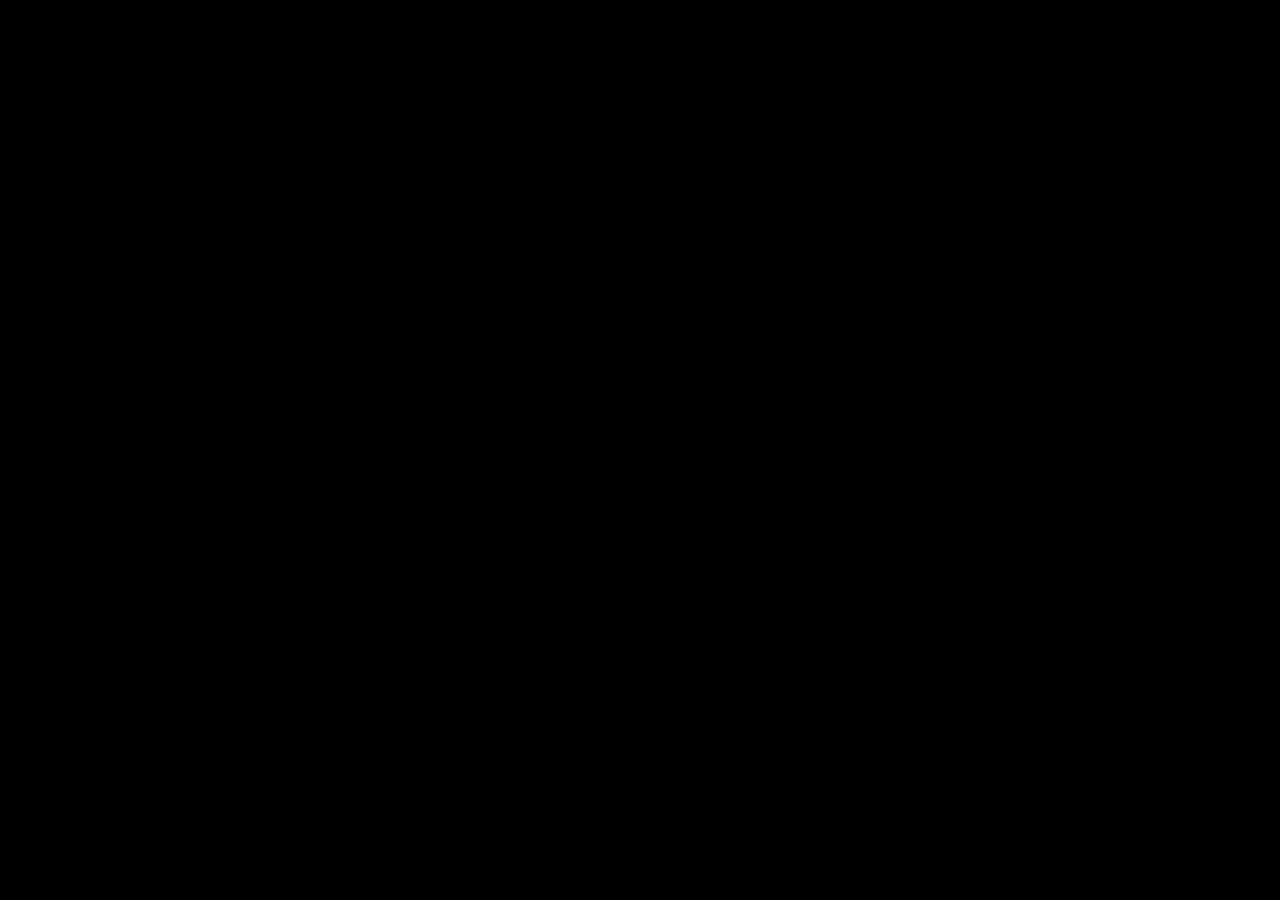
==== about.html @ 9668d1cc "initial commit" ====
<!DOCTYPE html>
<html lang="en">
<head>
    <meta charset="UTF-8">
    <meta name="viewport" content="width=device-width, initial-scale=1.0">
    <title>À propos</title>
    <link rel="preconnect" href="https://fonts.googleapis.com">
    <link rel="preconnect" href="https://fonts.gstatic.com" crossorigin>
    <link href="https://fonts.googleapis.com/css2?family=Oxygen:wght@300;400;700&family=Poiret+One&display=swap"
        rel="stylesheet">
    <link rel="stylesheet" href="styles.css">
</head>
<body>
    
</body>
</html>
---- styles.css ----
*,
*::before,
*::after {
    box-sizing: border-box;
}

.sr-only {
  border: 0 !important;
  clip: rect(1px, 1px, 1px, 1px) !important;
  -webkit-clip-path: inset(50%) !important;
    clip-path: inset(50%) !important;
  height: 1px !important;
  margin: -1px !important;
  overflow: hidden !important;
  padding: 0 !important;
  position: absolute !important;
  width: 1px !important;
  white-space: nowrap !important;
}

body {
    background-color: black;
    color: white;
    margin: 0;
    padding: 0;
    font-family: "Raleway", serif;
}

h1,
h2,
h3,
h4,
h5,
h6 {
    margin: 0;
    font-family: 'Poiret One', sans-serif;
    color: #E9C758;
}

a {
    text-decoration: none;
    display: block;
}

.loader {
    background-color: black;
    position: fixed;
    height: 100vh;
    width: 100vw;
    display: flex;
    justify-content: center;
    align-items: center;
    z-index: 1000;
    transition: opacity 0.5s ease;
    font-family: 'Poiret One', sans-serif;
    font-size: 1.5rem;
    text-align: center;
}

header {
    display: flex;
    justify-content: center;
    align-items: center;
    flex-direction: column;
    position: fixed;
    z-index: -2;
    top: 0;
    width: 100%;
    height: 100vh;
    transition: top 1.5s ease;
}

header p {
    font-family: 'Poiret One', sans-serif;
    font-size: 2rem;
    text-align: center;
    position: absolute;
    top: 0;
}

.offset {
    height: 100vh;
}

.hill {
    position: relative;
    background-image: url(img/hill.png);
    background-repeat: no-repeat;
    background-size: cover;
    width: 100vw;
    height: 100vh;
}

svg {
    margin: auto;
    width: 100%;
    height: 100%;
}

section {
    height: 100vh;
    display: flex;
    justify-content: center;
    align-items: center;
    pointer-events: none;
}

.left {
    justify-content: flex-start;
}

.right {
    justify-content: flex-end;
}

.container {
    position: relative;
    width: 100%;
    height: 100vh;
    display: flex;
    pointer-events: visible;
}

.hover {
    position: absolute;
    top: 50%;
    left: 50%;
    transform: translate(-50%, -50%);

    display: flex;
    flex-direction: column;
    justify-content: center;
    align-items: center;

    background-color: rgba(233, 199, 88, 0.75);
    border-radius: 100%;
    height: 300px;
    width: 300px;

    opacity: 0;
    transition: opacity 0.5s;
}

.hover:hover {
    opacity: 1;
}

.hover h2 {
    color: black;
    filter: blur(0px);
}


img {
    width: 100%;
    height: 100%;
    object-fit: contain;
}

@keyframes twinkle {
    0% {
        opacity: 1;
    }

    50% {
        opacity: 0;
    }

    100% {
        opacity: 1;
    }
}




/* projets */

.background {
    position: fixed;
    top: 0;
    left: 0;
    width: 100%;
    height: 100%;
    background: url('img/background2.jpg') no-repeat center center;
    background-size: cover;
    clip-path: circle(300px at 50% 50%);
    -webkit-clip-path: circle(300px at 50% 50%);
    transition: all 0.5s ease-out;
  }

  .border {
    position: fixed;
    top: 0;
    left: 0;
    width: 600px;
    height: 600px;
    border: 2px solid white;
    border-radius: 50%;
    pointer-events: none;
    transform: translate(-50%, -50%);
    transition: all 0.5s ease-out;
  }

  /* Text container to test interactions */
  .text {
    margin: auto;
    text-align: center;
    font-family: "Poiret One", sans-serif;
  }

  h1 {
    color: #E9C758;
  }

  .text a {
    color: white;
    text-decoration: none;
    font-size: 18px;
    transition: all 0.3s ease;
  }

  .text a:hover {
    color: white;
    text-shadow: 0 0 5px #ffffff;
  }

  .show {
    color: white;
    position: relative;
    z-index: 1;
  }

  .loader {
    position: fixed;
    z-index: 99;
    width: 100%;
    height: 100%;
    background-color: #000000;
    display: flex;
    justify-content: center;
    align-items: center;
    transition: all ease 1s;
  }

  .loader video {
    max-width: 1000px;
    border: #ffffff solid 2px;
    opacity: 0;
    transition: all ease 1s;
  }
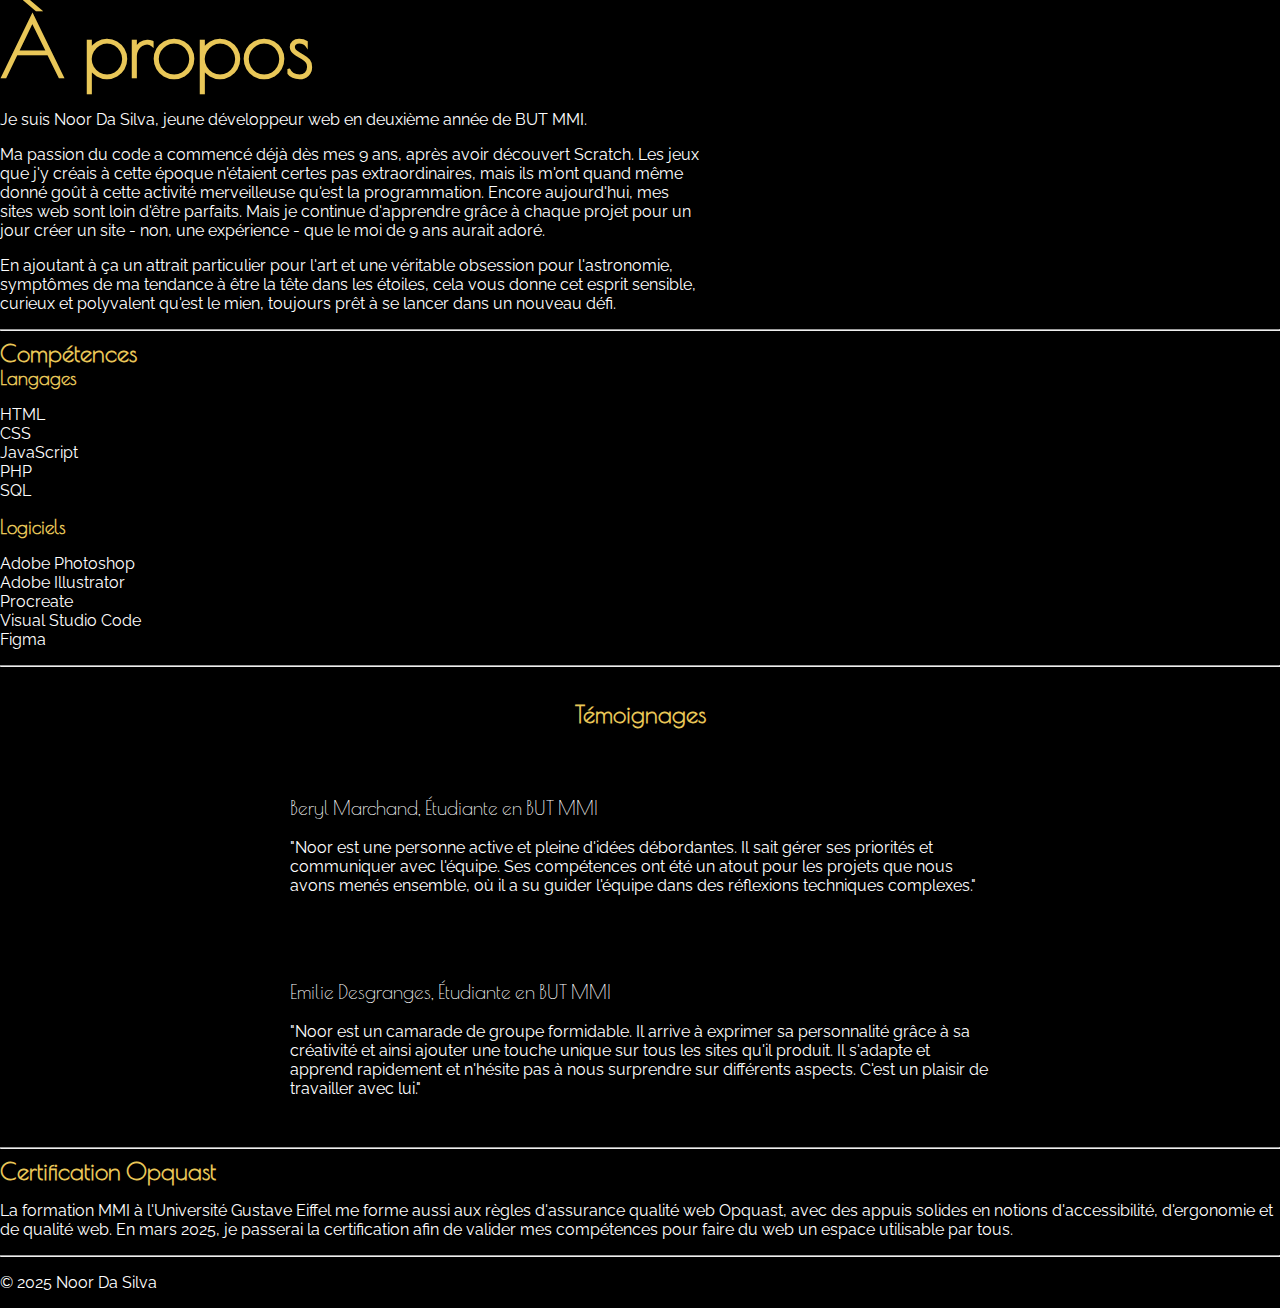
==== commit 2757b6ad: "add about page" ====
--- a/about.html
+++ b/about.html
@@ -1,16 +1,90 @@
 <!DOCTYPE html>
 <html lang="en">
+
 <head>
     <meta charset="UTF-8">
     <meta name="viewport" content="width=device-width, initial-scale=1.0">
     <title>À propos</title>
     <link rel="preconnect" href="https://fonts.googleapis.com">
     <link rel="preconnect" href="https://fonts.gstatic.com" crossorigin>
-    <link href="https://fonts.googleapis.com/css2?family=Oxygen:wght@300;400;700&family=Poiret+One&display=swap"
+    <link
+        href="https://fonts.googleapis.com/css2?family=Poiret+One&family=Raleway:ital,wght@0,100..900;1,100..900&display=swap"
         rel="stylesheet">
     <link rel="stylesheet" href="styles.css">
 </head>
-<body>
+
+<body class="about">
+    <h1>À propos</h1>
+    <div class="biographie">
+        <p>Je suis Noor Da Silva, jeune développeur web en deuxième année de BUT MMI.</p>
+        <p>Ma passion du code a commencé déjà dès mes 9 ans, après avoir découvert Scratch. Les jeux que j'y créais à
+            cette époque n'étaient certes pas extraordinaires, mais ils m'ont quand même donné goût à cette activité
+            merveilleuse qu'est la programmation. Encore aujourd'hui, mes sites web sont loin d'être parfaits. Mais je
+            continue d'apprendre grâce à chaque projet pour un jour créer un site - non, une expérience - que le moi de
+            9 ans aurait adoré.</p>
+        <p>En ajoutant à ça un attrait particulier pour l'art et une véritable obsession pour l'astronomie, symptômes de
+            ma tendance à être la tête dans les étoiles, cela vous donne cet esprit sensible, curieux et polyvalent
+            qu'est le mien, toujours prêt à se lancer dans un nouveau défi.</p>
+    </div>
+
+    <hr>
+
+    <div class="technical-skills">
+        <h2>Compétences</h2>
+
+        <div>
+            <h3>Langages</h3>
+            <ul>
+                <li>HTML</li>
+                <li>CSS</li>
+                <li>JavaScript</li>
+                <li>PHP</li>
+                <li>SQL</li>
+            </ul>
+        </div>
+
+        <div>
+            <h3>Logiciels</h3>
+            <ul>
+                <li>Adobe Photoshop</li>
+                <li>Adobe Illustrator</li>
+                <li>Procreate</li>
+                <li>Visual Studio Code</li>
+                <li>Figma</li>
+            </ul>
+        </div>
+    </div>
+
+    <hr>
     
+    <div class="testimonials">
+        <h2>Témoignages</h2>
+        <blockquote>
+            <p class="cite">Beryl Marchand, Étudiante en BUT MMI</p>
+            <p>"Noor est une personne active et pleine d'idées débordantes. Il sait gérer ses priorités et communiquer
+                avec l'équipe. Ses compétences ont été un atout pour les projets que nous avons menés ensemble, où il a
+                su guider l'équipe dans des réflexions techniques complexes."</p>
+        </blockquote>
+        <blockquote>
+            <p class="cite">Emilie Desgranges, Étudiante en BUT MMI</p>
+            <p>"Noor est un camarade de groupe formidable. Il arrive à exprimer sa personnalité grâce à sa créativité et
+                ainsi ajouter une touche unique sur tous les sites qu'il produit. Il s'adapte et apprend rapidement et
+                n'hésite pas à nous surprendre sur différents aspects. C'est un plaisir de travailler avec lui."</p>
+        </blockquote>
+    </div>
+
+    <hr>
+
+    <div>
+        <h2>Certification Opquast</h2>
+        <p>La formation MMI à l'Université Gustave Eiffel me forme aussi aux règles d'assurance qualité web Opquast, avec des appuis solides en notions d'accessibilité, d'ergonomie et de qualité web. En mars 2025, je passerai la certification afin de valider mes compétences pour faire du web un espace utilisable par tous.</p>
+    </div>
+
+    <hr>
+
+    <footer>
+        <p>© 2025 Noor Da Silva</p>
+    </footer>
 </body>
+
 </html>--- a/styles.css
+++ b/styles.css
@@ -1,3 +1,8 @@
+:root {
+    --gold: #E9C758;
+    --darkblue: #050218;
+}
+
 *,
 *::before,
 *::after {
@@ -5,17 +10,17 @@
 }
 
 .sr-only {
-  border: 0 !important;
-  clip: rect(1px, 1px, 1px, 1px) !important;
-  -webkit-clip-path: inset(50%) !important;
+    border: 0 !important;
+    clip: rect(1px, 1px, 1px, 1px) !important;
+    -webkit-clip-path: inset(50%) !important;
     clip-path: inset(50%) !important;
-  height: 1px !important;
-  margin: -1px !important;
-  overflow: hidden !important;
-  padding: 0 !important;
-  position: absolute !important;
-  width: 1px !important;
-  white-space: nowrap !important;
+    height: 1px !important;
+    margin: -1px !important;
+    overflow: hidden !important;
+    padding: 0 !important;
+    position: absolute !important;
+    width: 1px !important;
+    white-space: nowrap !important;
 }
 
 body {
@@ -34,16 +39,25 @@
 h6 {
     margin: 0;
     font-family: 'Poiret One', sans-serif;
-    color: #E9C758;
+    color: var(--gold);
 }
 
 a {
     text-decoration: none;
     display: block;
+    color: white;
+}
+
+li {
+    list-style: none;
+}
+
+ul {
+    padding: 0;
 }
 
 .loader {
-    background-color: black;
+    background-color: #050218;
     position: fixed;
     height: 100vh;
     width: 100vw;
@@ -63,7 +77,7 @@
     align-items: center;
     flex-direction: column;
     position: fixed;
-    z-index: -2;
+    z-index: -1;
     top: 0;
     width: 100%;
     height: 100vh;
@@ -91,7 +105,7 @@
     height: 100vh;
 }
 
-svg {
+.header svg {
     margin: auto;
     width: 100%;
     height: 100%;
@@ -151,7 +165,7 @@
 }
 
 
-img {
+.container img {
     width: 100%;
     height: 100%;
     object-fit: contain;
@@ -182,56 +196,99 @@
     left: 0;
     width: 100%;
     height: 100%;
-    background: url('img/background2.jpg') no-repeat center center;
+    background-color: var(--darkblue);
     background-size: cover;
     clip-path: circle(300px at 50% 50%);
     -webkit-clip-path: circle(300px at 50% 50%);
     transition: all 0.5s ease-out;
-  }
-
-  .border {
-    position: fixed;
-    top: 0;
-    left: 0;
-    width: 600px;
-    height: 600px;
-    border: 2px solid white;
-    border-radius: 50%;
-    pointer-events: none;
+}
+
+
+.wrapper {
+    display: grid;
+    grid-template-columns: 1fr 1fr 1fr 1fr 1fr;
+    grid-template-rows: 1fr 1fr 1fr;
+    grid-template-areas:
+        "a b c d e"
+        "f g h i j"
+        "k l m n o";
+    height: 100vh;
+    padding: 20px;
+}
+
+.background h1 {
+    font-size: 3rem;
+}
+
+.background .center {
+    position: absolute;
+    top: 50%;
+    left: 50%;
     transform: translate(-50%, -50%);
-    transition: all 0.5s ease-out;
-  }
-
-  /* Text container to test interactions */
-  .text {
-    margin: auto;
+
+    display: flex;
+    flex-direction: column;
+    width: fit-content;
+    gap: 20px;
+    justify-content: center;
+    align-items: center;
+}
+
+.center a {
     text-align: center;
-    font-family: "Poiret One", sans-serif;
-  }
-
-  h1 {
-    color: #E9C758;
-  }
-
-  .text a {
-    color: white;
-    text-decoration: none;
-    font-size: 18px;
-    transition: all 0.3s ease;
-  }
-
-  .text a:hover {
-    color: white;
-    text-shadow: 0 0 5px #ffffff;
-  }
-
-  .show {
+    padding: 10px 12px;
+    border: #ffffff00 solid 1px;
+    width: fit-content;
+    transition: all 0.2s ease;
+}
+
+.center a:hover {
+    border: #ffffff solid 1px;
+}
+
+.link {
+    display: flex;
+    justify-content: center;
+    align-items: center;
+    cursor: pointer;
+    max-width: 250px;
+    transform: scale(1);
+    transform-origin: center;
+    transition: all 0.2s ease;
+}
+
+.link:hover {
+    transform: scale(1.1);
+}
+
+.link:nth-child(1) {
+    grid-area: c;
+}
+
+.link:nth-child(2) {
+    grid-area: f;
+}
+
+.link:nth-child(3) {
+    grid-area: l;
+}
+
+.link:nth-child(4) {
+    grid-area: n;
+}
+
+.link:nth-child(5) {
+    grid-area: j;
+}
+
+.tools {
     color: white;
     position: relative;
     z-index: 1;
-  }
-
-  .loader {
+    padding: 25px;
+}
+
+.loader {
     position: fixed;
     z-index: 99;
     width: 100%;
@@ -241,11 +298,161 @@
     justify-content: center;
     align-items: center;
     transition: all ease 1s;
-  }
-
-  .loader video {
+}
+
+.loader video {
     max-width: 1000px;
     border: #ffffff solid 2px;
     opacity: 0;
     transition: all ease 1s;
-  }+}
+
+.popup {
+    position: fixed;
+    top: 50%;
+    left: 50%;
+    transform: translate(-50%, -50%);
+    z-index: 100;
+    width: 100vw;
+    height: 100vh;
+    background-color: rgba(0, 0, 0, 0.5);
+    display: none;
+    justify-content: center;
+    align-items: center;
+    transition: all ease 1s;
+}
+
+.content {
+    position: relative;
+    max-width: 1000px;
+    width: 100%;
+    max-height: 500px;
+    height: 100%;
+    border: solid white 2px;
+    background-color: #000000;
+    display: grid;
+    padding: 20px;
+    align-items: center;
+    grid-template-columns: 1fr 1fr;
+    grid-template-rows: 1fr 1fr 1fr 2fr 2fr;
+    grid-template-areas:
+        "a b"
+        "c d"
+        "c f"
+        "c h"
+        "i i";
+}
+
+.content h2 {
+    grid-area: a;
+    font-size: 2rem;
+}
+
+.content .info {
+    grid-area: d;
+}
+
+.content .technologies {
+    grid-area: f;
+    display: flex;
+    gap: 1.5rem;
+    justify-content: center;
+    align-items: center;
+}
+
+.content .skills {
+    grid-area: h;
+}
+
+.content .desc {
+    grid-area: i;
+}
+
+.content a {
+    grid-area: c;
+}
+
+.image {
+    position: relative;
+    height: auto;
+    max-width: 450px;}
+
+.image p {
+    margin: 0;
+
+    position: absolute;
+    top: 50%;
+    left: 50%;
+    transform: translate(-50%, -50%);
+    height: 100%;
+    width: 100%;
+    background-color: rgba(0, 0, 0, 0.75);
+
+    display: flex;
+    justify-content: center;
+    align-items: center;
+
+    color: white;
+    opacity: 0;
+    transition: all 0.3s ease;
+}
+
+.content img {
+    max-width: 450px;
+}
+
+.image p:hover {
+    opacity: 1;
+}
+
+.button {
+    cursor: pointer;
+    position: absolute;
+    top: 0;
+    right: 0;
+    padding: 25px 30px;
+    font-weight: bold;
+}
+
+
+@media screen and (max-width: 768px) {
+    .hover {
+        opacity: 1;
+    }
+
+    .loader video {
+        max-width: 500px;
+        width: 150vw;
+        border: none;
+    }
+}
+
+/* à propos */
+
+.about h1 {
+    font-size: 5rem;
+}
+
+.biographie {
+    max-width: 700px;
+}
+
+.testimonials {
+    display: flex;
+    justify-content: center;
+    align-items: center;
+    gap: 50px;
+    flex-direction: column;
+    padding: 25px;
+}
+
+.testimonials blockquote {
+    margin: 0;
+    padding: 0;
+    max-width: 700px;
+}
+
+.cite {
+    font-size: 1.2rem;
+    font-family: 'Poiret One', sans-serif;
+}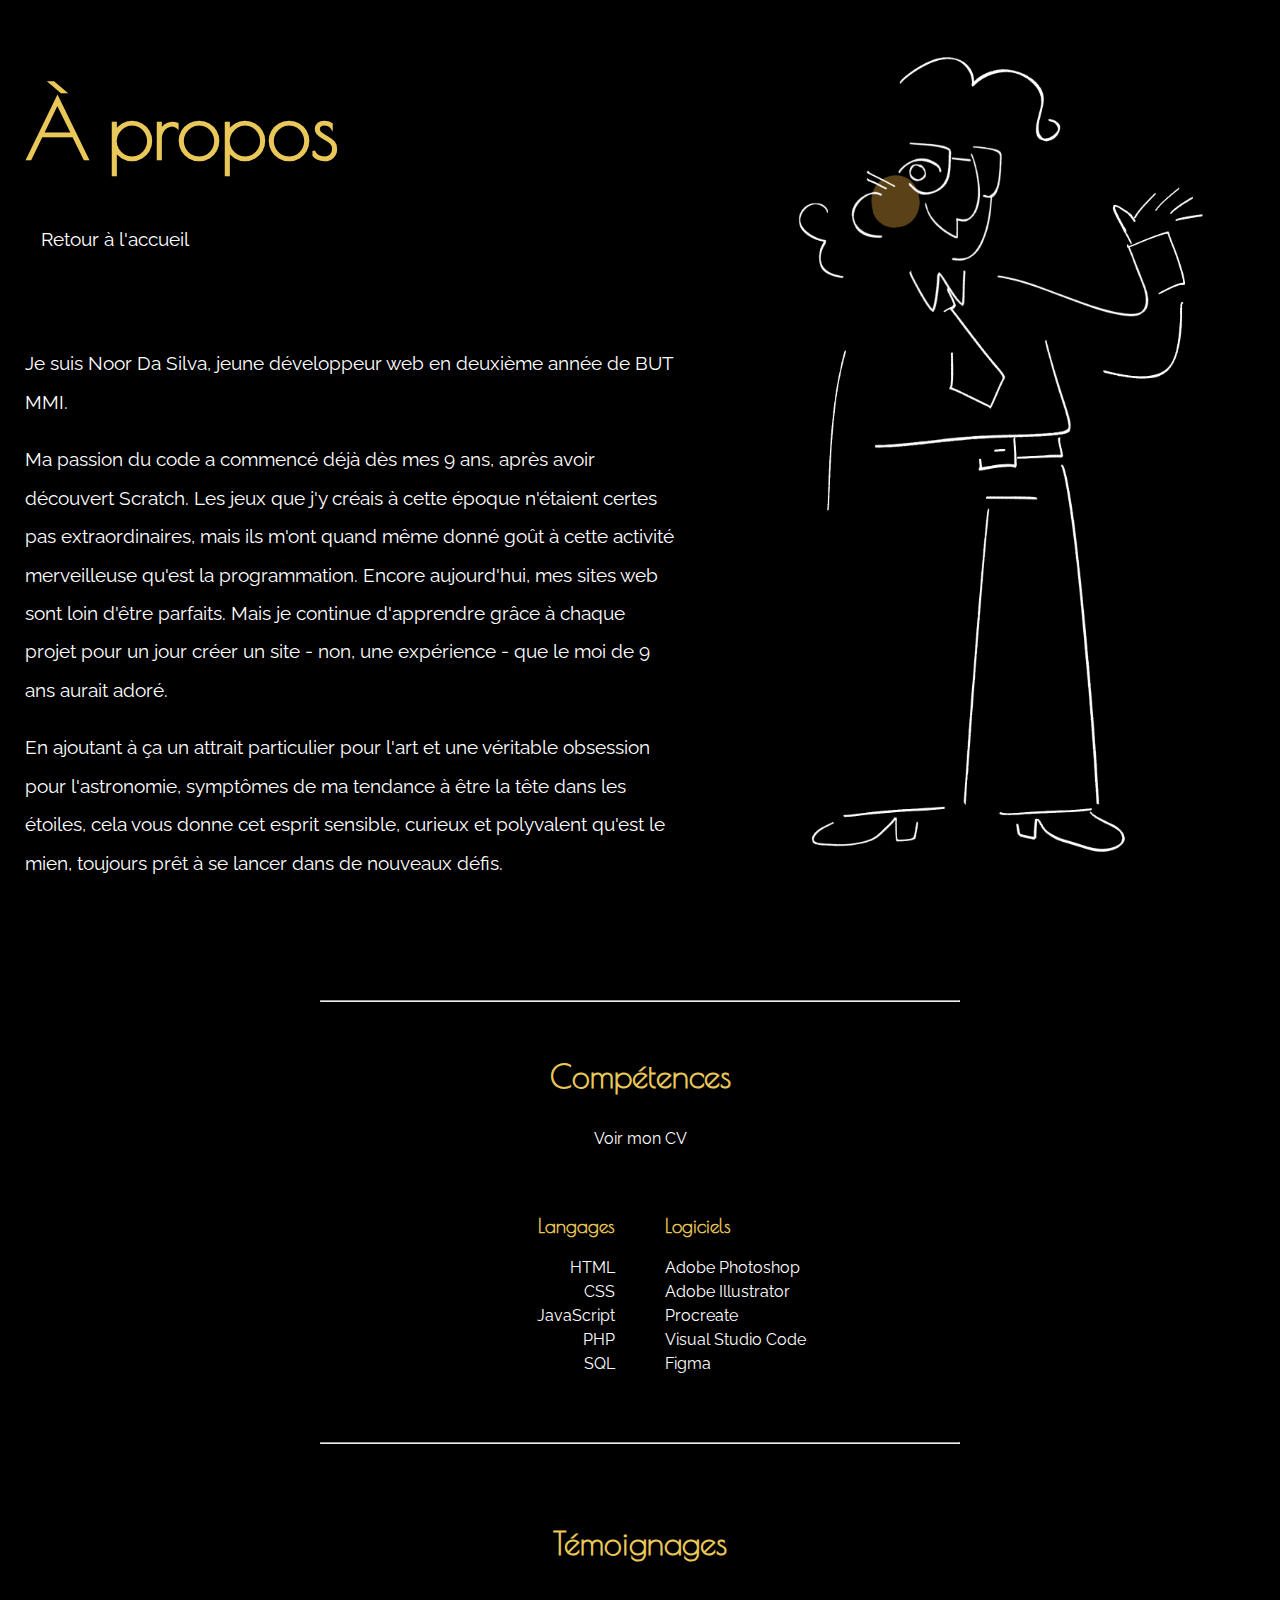
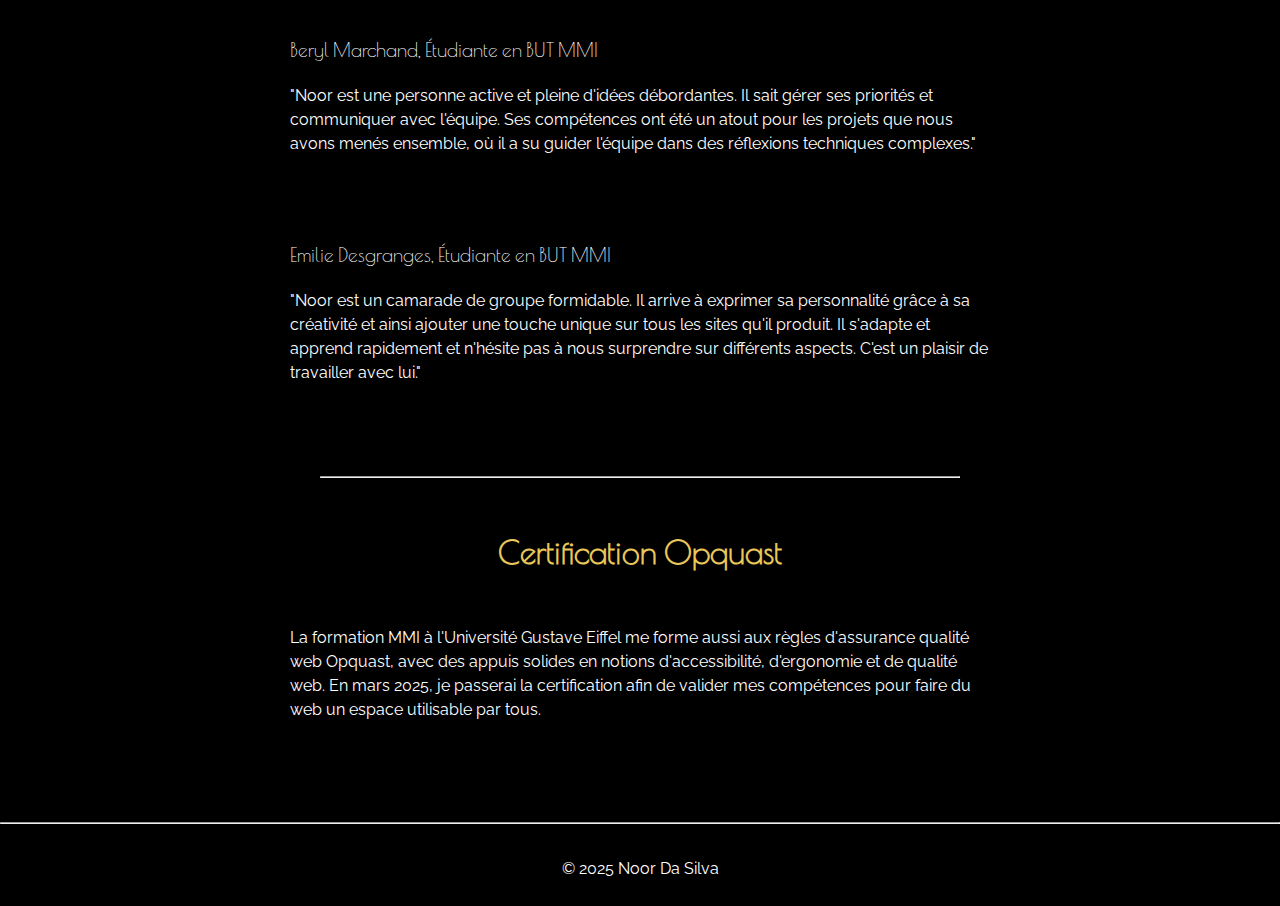
==== commit 4a6f977f: "update about page" ====
--- a/about.html
+++ b/about.html
@@ -14,25 +14,34 @@
 </head>
 
 <body class="about">
-    <h1>À propos</h1>
     <div class="biographie">
-        <p>Je suis Noor Da Silva, jeune développeur web en deuxième année de BUT MMI.</p>
-        <p>Ma passion du code a commencé déjà dès mes 9 ans, après avoir découvert Scratch. Les jeux que j'y créais à
-            cette époque n'étaient certes pas extraordinaires, mais ils m'ont quand même donné goût à cette activité
-            merveilleuse qu'est la programmation. Encore aujourd'hui, mes sites web sont loin d'être parfaits. Mais je
-            continue d'apprendre grâce à chaque projet pour un jour créer un site - non, une expérience - que le moi de
-            9 ans aurait adoré.</p>
-        <p>En ajoutant à ça un attrait particulier pour l'art et une véritable obsession pour l'astronomie, symptômes de
-            ma tendance à être la tête dans les étoiles, cela vous donne cet esprit sensible, curieux et polyvalent
-            qu'est le mien, toujours prêt à se lancer dans un nouveau défi.</p>
+        <div>
+            <h1>À propos</h1>
+            <a href="index.html">Retour à l'accueil</a>
+            <p>Je suis Noor Da Silva, jeune développeur web en deuxième année de BUT MMI.</p>
+            <p>Ma passion du code a commencé déjà dès mes 9 ans, après avoir découvert Scratch. Les jeux que j'y créais à
+                cette époque n'étaient certes pas extraordinaires, mais ils m'ont quand même donné goût à cette activité
+                merveilleuse qu'est la programmation. Encore aujourd'hui, mes sites web sont loin d'être parfaits. Mais je
+                continue d'apprendre grâce à chaque projet pour un jour créer un site - non, une expérience - que le moi de
+                9 ans aurait adoré.</p>
+            <p>En ajoutant à ça un attrait particulier pour l'art et une véritable obsession pour l'astronomie, symptômes de
+                ma tendance à être la tête dans les étoiles, cela vous donne cet esprit sensible, curieux et polyvalent
+                qu'est le mien, toujours prêt à se lancer dans de nouveaux défis.</p>
+        </div>
+        <div class="img-container">
+            <img src="img/noor.png" alt="">
+        </div>
     </div>
 
     <hr>
 
     <div class="technical-skills">
-        <h2>Compétences</h2>
+        <div class="skills-title">
+            <h2>Compétences</h2>
+            <a href="img/cv_noor_dasilva.pdf">Voir mon CV</a>
+        </div>
 
-        <div>
+        <div class="languages">
             <h3>Langages</h3>
             <ul>
                 <li>HTML</li>
@@ -43,7 +52,7 @@
             </ul>
         </div>
 
-        <div>
+        <div class="softwares">
             <h3>Logiciels</h3>
             <ul>
                 <li>Adobe Photoshop</li>
@@ -75,14 +84,13 @@
 
     <hr>
 
-    <div>
+    <div class="opquast">
         <h2>Certification Opquast</h2>
         <p>La formation MMI à l'Université Gustave Eiffel me forme aussi aux règles d'assurance qualité web Opquast, avec des appuis solides en notions d'accessibilité, d'ergonomie et de qualité web. En mars 2025, je passerai la certification afin de valider mes compétences pour faire du web un espace utilisable par tous.</p>
     </div>
 
-    <hr>
-
     <footer>
+        <hr>
         <p>© 2025 Noor Da Silva</p>
     </footer>
 </body>
--- a/styles.css
+++ b/styles.css
@@ -24,6 +24,7 @@
 }
 
 body {
+    line-height: 1.5;
     background-color: black;
     color: white;
     margin: 0;
@@ -204,7 +205,7 @@
 }
 
 
-.wrapper {
+.wrapper-grid {
     display: grid;
     grid-template-columns: 1fr 1fr 1fr 1fr 1fr;
     grid-template-rows: 1fr 1fr 1fr;
@@ -433,8 +434,96 @@
     font-size: 5rem;
 }
 
+.about p {
+    max-width: 700px;
+}
+
+.about h2 {
+    text-align: center;
+    font-size: 2rem;
+}
+
+.wrapper-flex {
+    display: flex;
+    justify-content: center;
+    align-items: center;
+    gap: 50px;
+    padding: 25px;
+}
+
 .biographie {
-    max-width: 700px;
+    padding: 25px;
+    font-size: 1.2rem;
+    line-height: 2;
+
+    display: flex;
+    justify-content: center;
+    align-items: center;
+}
+
+.biographie img {
+    height: 100%;
+    width: 100%;
+}
+
+.img-container {
+    display: flex;
+    justify-content: center;
+    align-items: center;
+    height: 100vh;
+    align-self: flex-end;
+}
+
+.biographie a {
+    margin-bottom: 75px;
+}
+
+.about a {
+    padding: 10px 15px;
+    width: fit-content;
+    transition: all 0.2s ease;
+    border: #ffffff00 solid 1px;
+}
+
+.about a:hover {
+    border: #ffffff solid 1px;
+}
+
+.technical-skills {
+    display: grid;
+    grid-template-columns: 1fr 1fr;
+    grid-template-rows: auto auto;
+    grid-template-areas: 
+        "a a"
+        "b c";
+    justify-content: center;
+    align-items: center;
+    gap: 50px;
+}
+
+.technical-skills .skills-title {
+    grid-area: a;
+    margin: auto;
+    display: flex;
+    flex-direction: column;
+    justify-content: center;
+    align-items: center;
+    gap: 1rem;
+}
+
+.technical-skills div {
+    width: 200px;
+}
+
+.technical-skills .languages {
+    grid-area: b;
+    margin-left: auto;
+    text-align: right;
+}
+
+.technical-skills .softwares {
+    grid-area: c;
+    margin-right: auto;
 }
 
 .testimonials {
@@ -455,4 +544,28 @@
 .cite {
     font-size: 1.2rem;
     font-family: 'Poiret One', sans-serif;
+}
+
+.opquast {
+    width: fit-content;
+    margin: auto;
+}
+
+.opquast h2 {
+    margin-bottom: 50px;
+}
+
+hr:not(footer hr) {
+    width: 50%;
+    margin: 50px auto;
+}
+
+footer {
+    margin-top: 100px;
+    text-align: center;
+}
+
+footer p {
+    padding: 25px;
+    margin: auto;
 }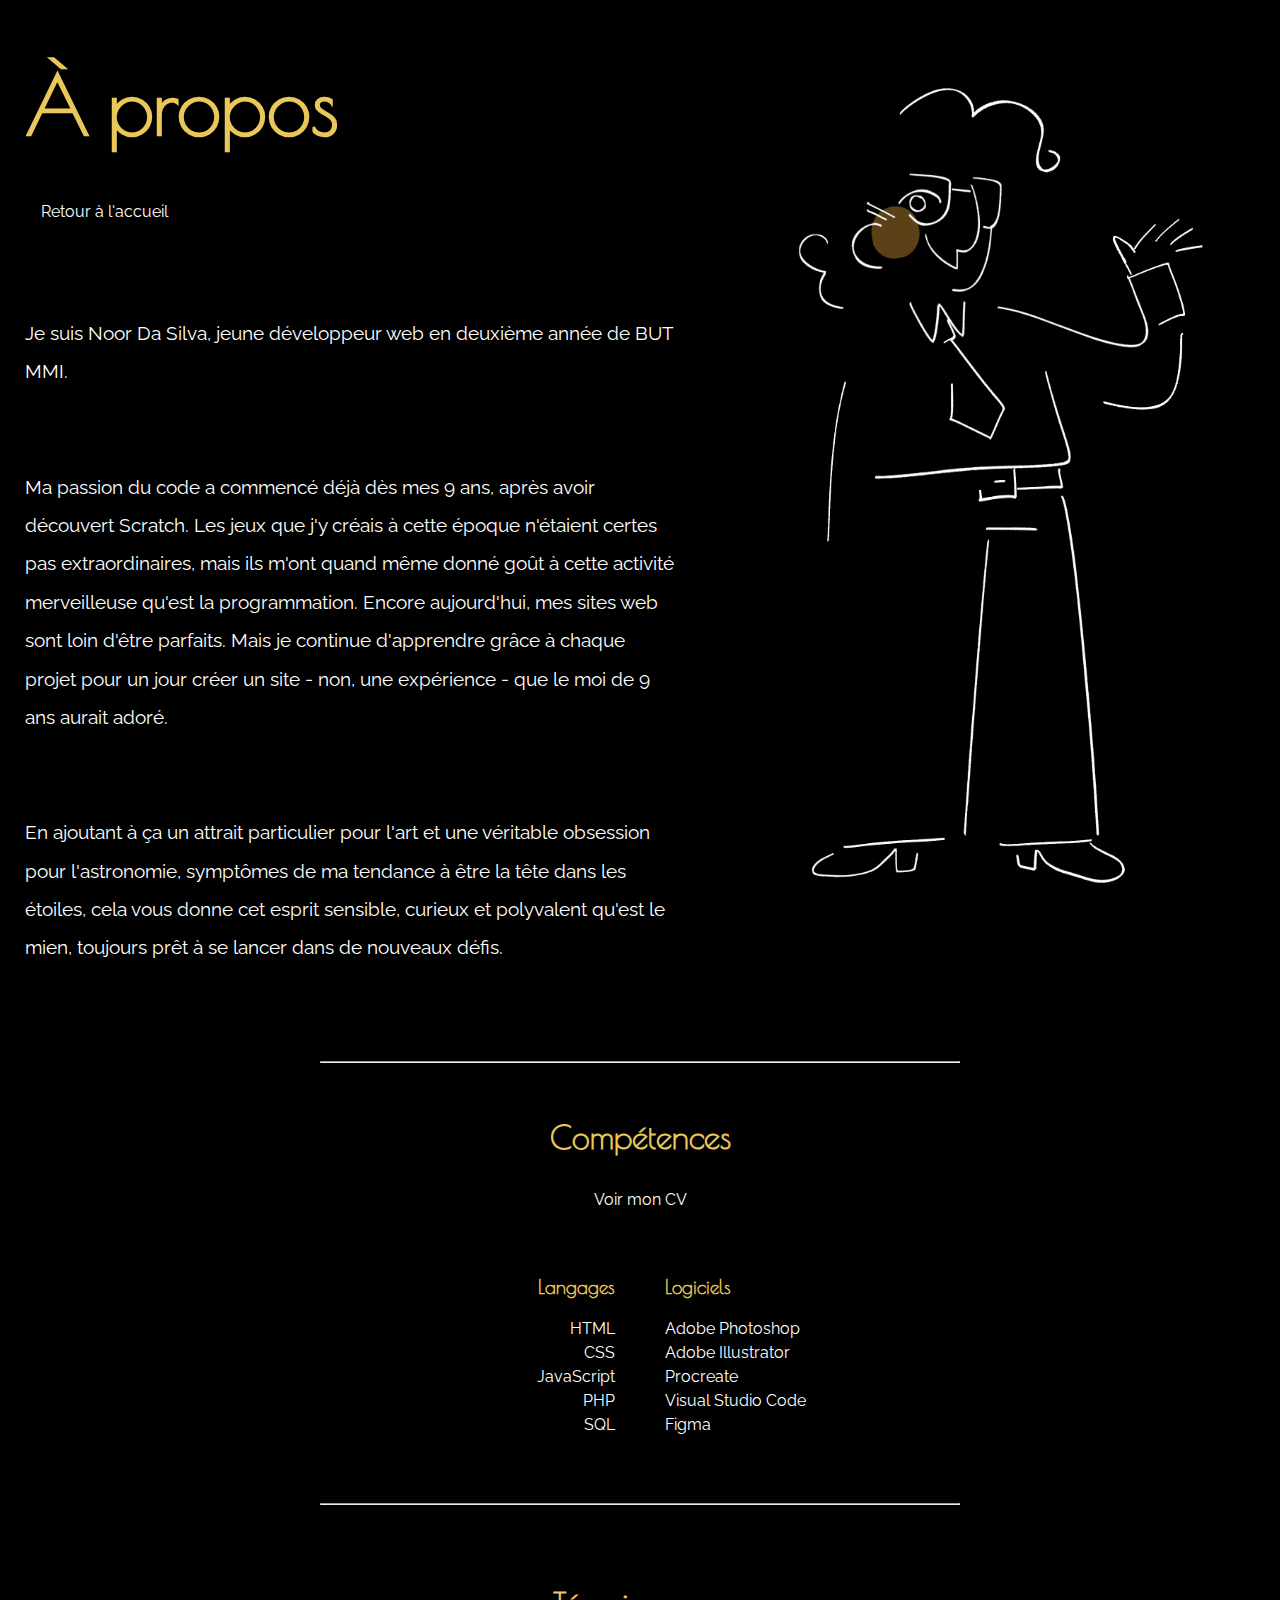
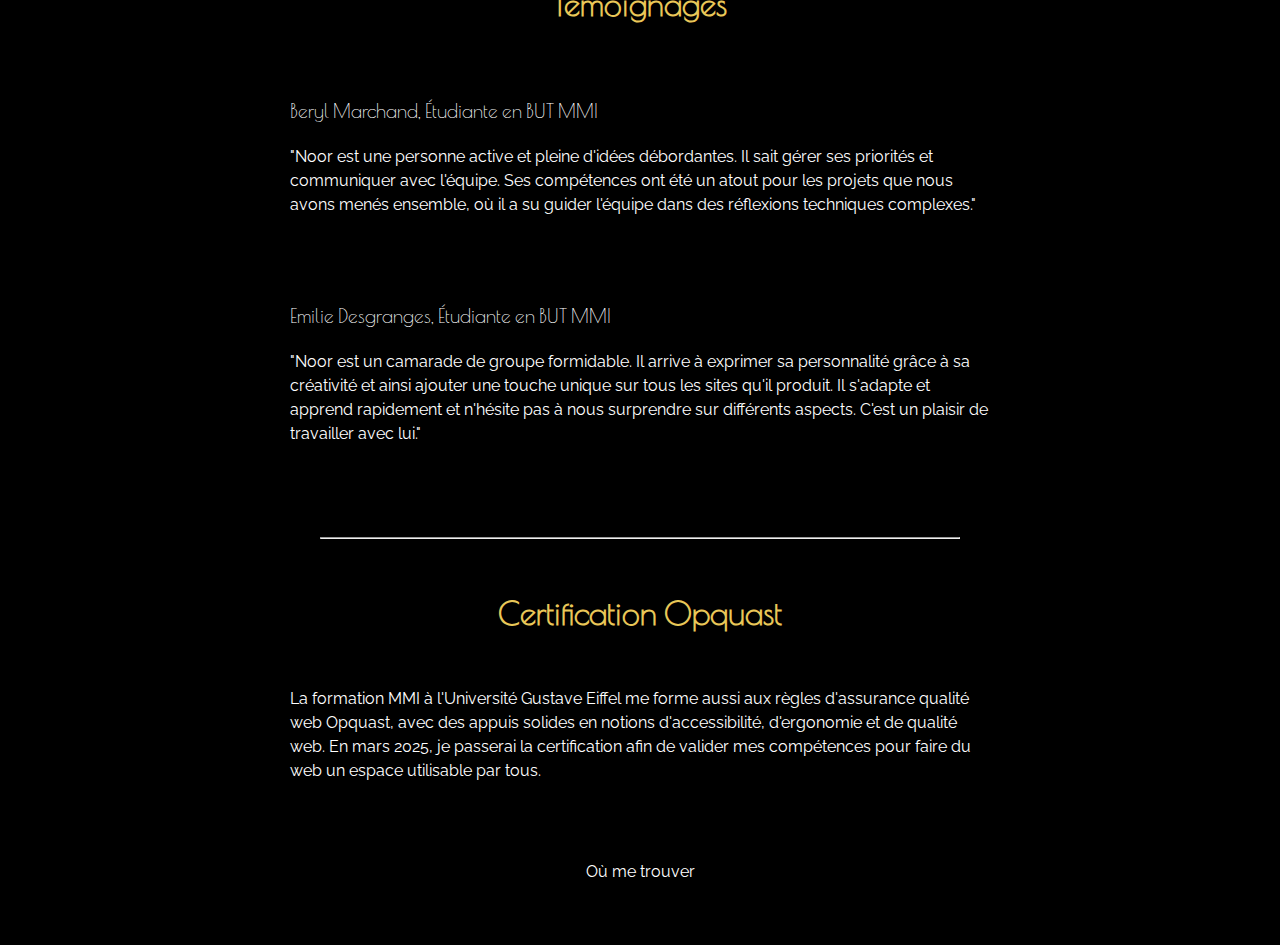
==== commit 9de46aa7: "add about js" ====
--- a/about.html
+++ b/about.html
@@ -16,15 +16,17 @@
 <body class="about">
     <div class="biographie">
         <div>
-            <h1>À propos</h1>
-            <a href="index.html">Retour à l'accueil</a>
-            <p>Je suis Noor Da Silva, jeune développeur web en deuxième année de BUT MMI.</p>
-            <p>Ma passion du code a commencé déjà dès mes 9 ans, après avoir découvert Scratch. Les jeux que j'y créais à
+            <h1 class="fade-in-up">À propos</h1>
+            <a class="fade-in-up" href="index.html">Retour à l'accueil</a>
+            <p class="fade-in-up">Je suis Noor Da Silva, jeune développeur web en deuxième année de BUT MMI.</p>
+            <br>
+            <p class="fade-in-up">Ma passion du code a commencé déjà dès mes 9 ans, après avoir découvert Scratch. Les jeux que j'y créais à
                 cette époque n'étaient certes pas extraordinaires, mais ils m'ont quand même donné goût à cette activité
                 merveilleuse qu'est la programmation. Encore aujourd'hui, mes sites web sont loin d'être parfaits. Mais je
                 continue d'apprendre grâce à chaque projet pour un jour créer un site - non, une expérience - que le moi de
                 9 ans aurait adoré.</p>
-            <p>En ajoutant à ça un attrait particulier pour l'art et une véritable obsession pour l'astronomie, symptômes de
+                <br>
+            <p class="fade-in">En ajoutant à ça un attrait particulier pour l'art et une véritable obsession pour l'astronomie, symptômes de
                 ma tendance à être la tête dans les étoiles, cela vous donne cet esprit sensible, curieux et polyvalent
                 qu'est le mien, toujours prêt à se lancer dans de nouveaux défis.</p>
         </div>
@@ -35,7 +37,7 @@
 
     <hr>
 
-    <div class="technical-skills">
+    <div class="technical-skills fade-in">
         <div class="skills-title">
             <h2>Compétences</h2>
             <a href="img/cv_noor_dasilva.pdf">Voir mon CV</a>
@@ -66,15 +68,15 @@
 
     <hr>
     
-    <div class="testimonials">
+    <div class="testimonials fade-in">
         <h2>Témoignages</h2>
-        <blockquote>
+        <blockquote class="fade-in">
             <p class="cite">Beryl Marchand, Étudiante en BUT MMI</p>
             <p>"Noor est une personne active et pleine d'idées débordantes. Il sait gérer ses priorités et communiquer
                 avec l'équipe. Ses compétences ont été un atout pour les projets que nous avons menés ensemble, où il a
                 su guider l'équipe dans des réflexions techniques complexes."</p>
         </blockquote>
-        <blockquote>
+        <blockquote class="fade-in">
             <p class="cite">Emilie Desgranges, Étudiante en BUT MMI</p>
             <p>"Noor est un camarade de groupe formidable. Il arrive à exprimer sa personnalité grâce à sa créativité et
                 ainsi ajouter une touche unique sur tous les sites qu'il produit. Il s'adapte et apprend rapidement et
@@ -84,15 +86,14 @@
 
     <hr>
 
-    <div class="opquast">
+    <div class="opquast fade-in">
         <h2>Certification Opquast</h2>
         <p>La formation MMI à l'Université Gustave Eiffel me forme aussi aux règles d'assurance qualité web Opquast, avec des appuis solides en notions d'accessibilité, d'ergonomie et de qualité web. En mars 2025, je passerai la certification afin de valider mes compétences pour faire du web un espace utilisable par tous.</p>
     </div>
 
-    <footer>
-        <hr>
-        <p>© 2025 Noor Da Silva</p>
-    </footer>
+    <div class="contact fade-in"><a href="contact.html">Où me trouver</a></div>
+
+    <script src="script.js"></script>
 </body>
 
 </html>--- a/styles.css
+++ b/styles.css
@@ -471,11 +471,12 @@
     justify-content: center;
     align-items: center;
     height: 100vh;
-    align-self: flex-end;
+    align-self: center;
 }
 
 .biographie a {
     margin-bottom: 75px;
+    font-size: 1rem;
 }
 
 .about a {
@@ -555,17 +556,33 @@
     margin-bottom: 50px;
 }
 
-hr:not(footer hr) {
+hr {
     width: 50%;
     margin: 50px auto;
 }
 
-footer {
-    margin-top: 100px;
-    text-align: center;
-}
-
-footer p {
-    padding: 25px;
+.contact{
+    padding: 50px;
+}
+
+.contact a {
     margin: auto;
-}+}
+
+@keyframes fadeIn {
+    from {
+      transform: translateY(50px);
+      opacity: 0;
+    }
+    to {
+      transform: translateY(0);
+      opacity: 1;
+    }
+  }
+  .fade-in-up {
+    animation: 0.75s both fadeIn;
+  } 
+
+
+/* contact */
+
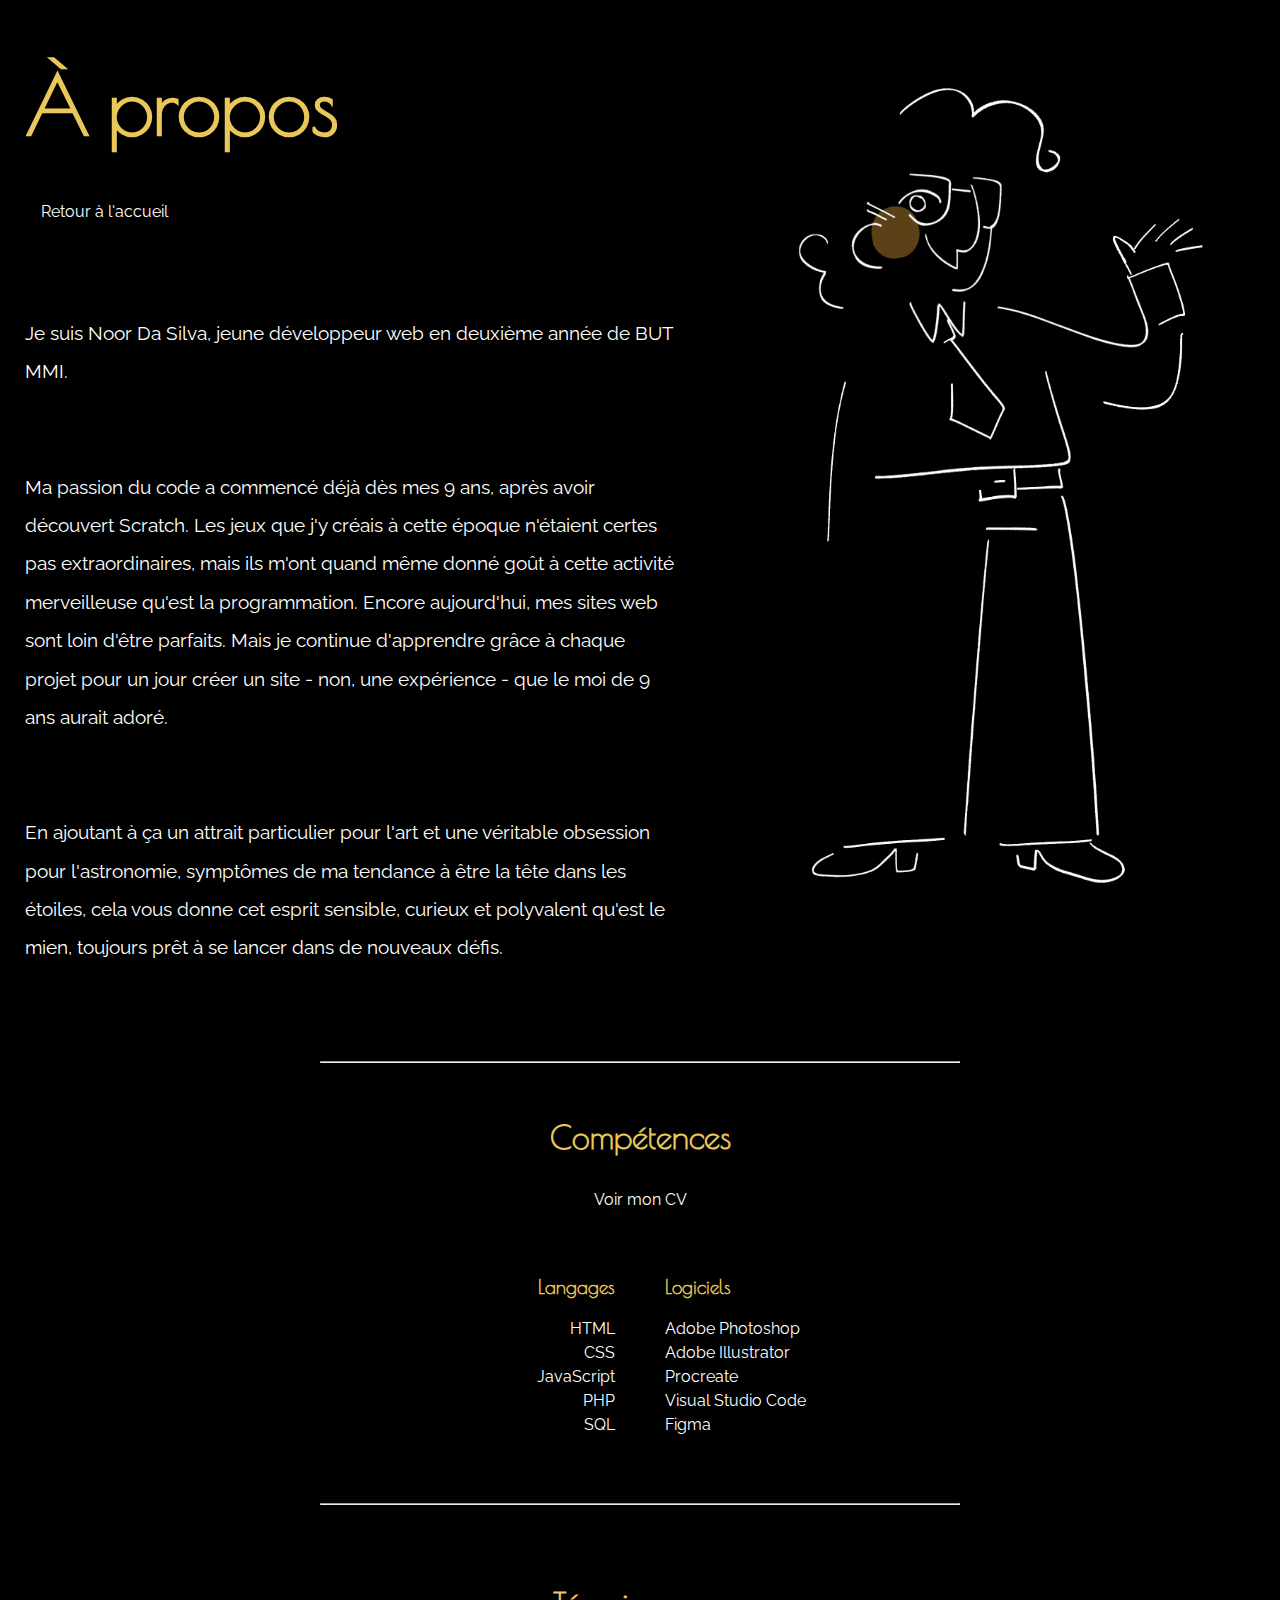
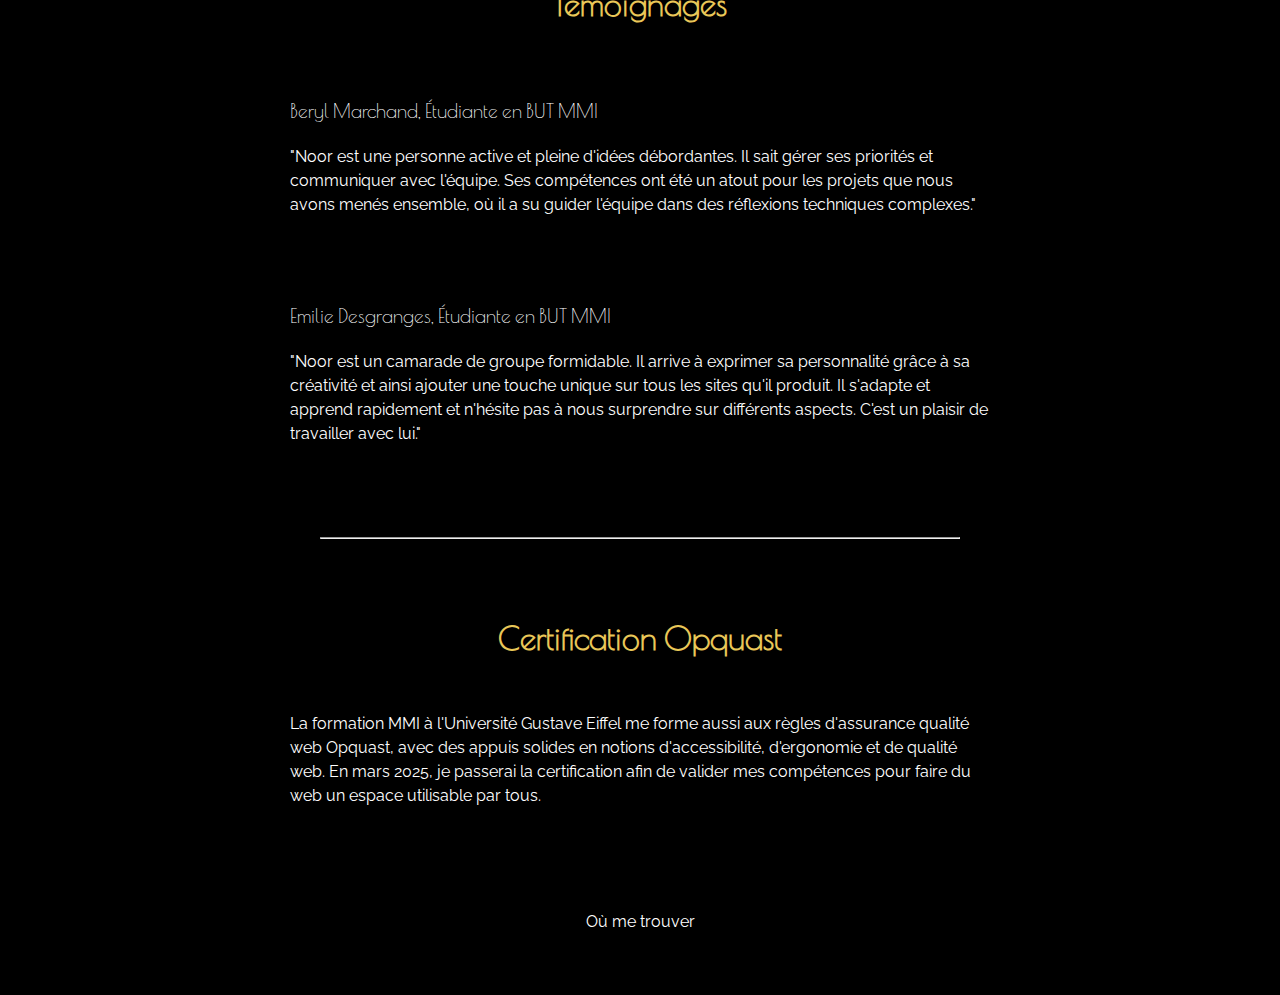
==== commit 9c7153e0: "fix responsive" ====
--- a/about.html
+++ b/about.html
@@ -20,7 +20,7 @@
             <a class="fade-in-up" href="index.html">Retour à l'accueil</a>
             <p class="fade-in-up">Je suis Noor Da Silva, jeune développeur web en deuxième année de BUT MMI.</p>
             <br>
-            <p class="fade-in-up">Ma passion du code a commencé déjà dès mes 9 ans, après avoir découvert Scratch. Les jeux que j'y créais à
+            <p class="fade-in">Ma passion du code a commencé déjà dès mes 9 ans, après avoir découvert Scratch. Les jeux que j'y créais à
                 cette époque n'étaient certes pas extraordinaires, mais ils m'ont quand même donné goût à cette activité
                 merveilleuse qu'est la programmation. Encore aujourd'hui, mes sites web sont loin d'être parfaits. Mais je
                 continue d'apprendre grâce à chaque projet pour un jour créer un site - non, une expérience - que le moi de
--- a/styles.css
+++ b/styles.css
@@ -81,7 +81,7 @@
     z-index: -1;
     top: 0;
     width: 100%;
-    height: 100vh;
+    height: 100%;
     transition: top 1.5s ease;
 }
 
@@ -106,7 +106,7 @@
     height: 100vh;
 }
 
-.header svg {
+header svg {
     margin: auto;
     width: 100%;
     height: 100%;
@@ -214,6 +214,7 @@
         "f g h i j"
         "k l m n o";
     height: 100vh;
+    width: 100vw;
     padding: 20px;
 }
 
@@ -256,6 +257,11 @@
     transform: scale(1);
     transform-origin: center;
     transition: all 0.2s ease;
+}
+
+.link svg {
+    width: 100%;
+    height: 100%;
 }
 
 .link:hover {
@@ -376,7 +382,8 @@
 .image {
     position: relative;
     height: auto;
-    max-width: 450px;}
+    max-width: 450px;
+}
 
 .image p {
     margin: 0;
@@ -415,19 +422,6 @@
     font-weight: bold;
 }
 
-
-@media screen and (max-width: 768px) {
-    .hover {
-        opacity: 1;
-    }
-
-    .loader video {
-        max-width: 500px;
-        width: 150vw;
-        border: none;
-    }
-}
-
 /* à propos */
 
 .about h1 {
@@ -494,7 +488,7 @@
     display: grid;
     grid-template-columns: 1fr 1fr;
     grid-template-rows: auto auto;
-    grid-template-areas: 
+    grid-template-areas:
         "a a"
         "b c";
     justify-content: center;
@@ -548,6 +542,7 @@
 }
 
 .opquast {
+    padding: 25px;
     width: fit-content;
     margin: auto;
 }
@@ -561,7 +556,7 @@
     margin: 50px auto;
 }
 
-.contact{
+.contact {
     padding: 50px;
 }
 
@@ -571,18 +566,257 @@
 
 @keyframes fadeIn {
     from {
-      transform: translateY(50px);
-      opacity: 0;
-    }
+        transform: translateY(50px);
+        opacity: 0;
+    }
+
     to {
-      transform: translateY(0);
-      opacity: 1;
-    }
-  }
-  .fade-in-up {
+        transform: translateY(0);
+        opacity: 1;
+    }
+}
+
+.fade-in-up {
     animation: 0.75s both fadeIn;
-  } 
+}
 
 
 /* contact */
 
+.position {
+    display: flex;
+    justify-content: center;
+    align-items: center;
+    flex-direction: column;
+    height: 100vh;
+    width: 100vw;
+    padding: 50px;
+}
+
+.contact-page {
+    border: #ffffff solid 2px;
+    width: 100%;
+    height: 100%;
+    padding: 50px;
+    display: grid;
+    grid-template-columns: 1fr 2fr 1fr;
+    grid-template-rows: auto auto auto;
+    grid-template-areas:
+        "a b c"
+        "d d d"
+        "e e e";
+    align-items: center;
+    overflow-y: scroll;
+}
+
+.contact-page a {
+    grid-area: a;
+    padding: 10px 15px;
+    width: fit-content;
+    height: fit-content;
+    transition: all 0.2s ease;
+    border: #ffffff00 solid 1px;
+}
+
+.contact-page a:hover {
+    border: #ffffff solid 1px;
+}
+
+.contact-page h1 {
+    grid-area: b;
+    font-size: 3rem;
+    text-align: center;
+}
+
+form {
+    grid-area: d;
+    justify-self: center;
+    width: 75%;
+    display: grid;
+    grid-template-columns: 1fr 1fr;
+    grid-template-rows: auto auto auto;
+    grid-template-areas:
+        "a a"
+        "b c"
+        "d d";
+    align-items: center;
+    justify-content: center;
+}
+
+form p {
+    margin: auto;
+    padding: 10px;
+}
+
+form label {
+    display: block;
+    font-family: 'Poiret One', sans-serif;
+    color: var(--gold);
+    font-size: 1.5rem;
+}
+
+form input:not([type='submit']),
+textarea {
+    width: 400px;
+    height: 2rem;
+}
+
+textarea {
+    height: 296px;
+}
+
+.required {
+    grid-area: a;
+}
+
+.mail-info {
+    grid-area: b;
+    height: 360px;
+}
+
+.message {
+    grid-area: c;
+    height: 360px;
+}
+
+.submit {
+    padding: 10px;
+    grid-area: d;
+    height: fit-content;
+    background-color: black;
+    border: #ffffff solid 1px;
+    color: white;
+    font-family: 'Poiret One', sans-serif;
+    font-size: 1rem;
+    margin: auto;
+    text-align: center;
+    transition: all ease 0.2s;
+}
+
+.submit:hover {
+    background-color: var(--gold);
+    border-color: var(--gold);
+    color: black;
+    border-radius: 20px;
+}
+
+.error {
+    color: red;
+}
+
+.reseaux {
+    grid-area: e;
+    display: flex;
+    justify-content: center;
+    align-items: center;
+    gap: 50px;
+}
+
+.reseaux a {
+    padding: 10px 12px;
+    width: 100px;
+    text-align: center;
+    border: #ffffff00 solid 1px;
+    transition: all ease 0.2s;
+}
+
+.reseaux a:hover {
+    border: #ffffff solid 1px;
+}
+
+
+/*responsive*/
+
+@media screen and (max-width: 768px) {
+    .hover {
+        opacity: 1;
+    }
+
+    .loader video {
+        max-width: 500px;
+        width: 150vw;
+        border: none;
+    }
+
+    a[href='index.html'],
+    .about a {
+        border: #ffffff solid 1px;
+    }
+
+    .about h1 {
+        line-height: normal;
+        margin-bottom: 20px;
+    }
+
+    .biographie img {
+        display: none;
+    }
+
+
+    form {
+        display: flex;
+        flex-direction: column;
+        align-items: center;
+        justify-content: center;
+        width: 100%;
+    }
+
+    input:not([type='submit']),
+    textarea, .message, .mail-info {
+        width: 100%;
+    }
+
+    .contact-page {
+        padding: 5px;
+        display: flex;
+        flex-direction: column;
+    }
+
+    .contact-page a {
+        font-size: 0.8rem;
+    }
+
+    .reseaux {
+        gap: 10px;
+    }
+    
+    .tools {
+        display: none;
+    }
+
+    .background {
+        width: fit-content;
+        height: fit-content;
+    }
+
+    .wrapper-grid {
+        grid-template-columns: 1fr 1fr;
+        grid-template-rows: 1fr 1fr 1fr 1fr 1fr;
+        grid-template-areas: 
+            "f j"
+            "c c"
+            "a a"
+            "a a"
+            "l n";
+    }
+
+    .content {
+        display: flex;
+        padding: 5px;
+        flex-direction: column;
+        overflow-y: scroll;
+        overflow-x: hidden;
+    }
+
+    .info {
+        text-align: center;
+    }
+
+    .competences {
+        text-align: center;
+    }
+
+    .image p {
+        opacity: 1;
+    }
+}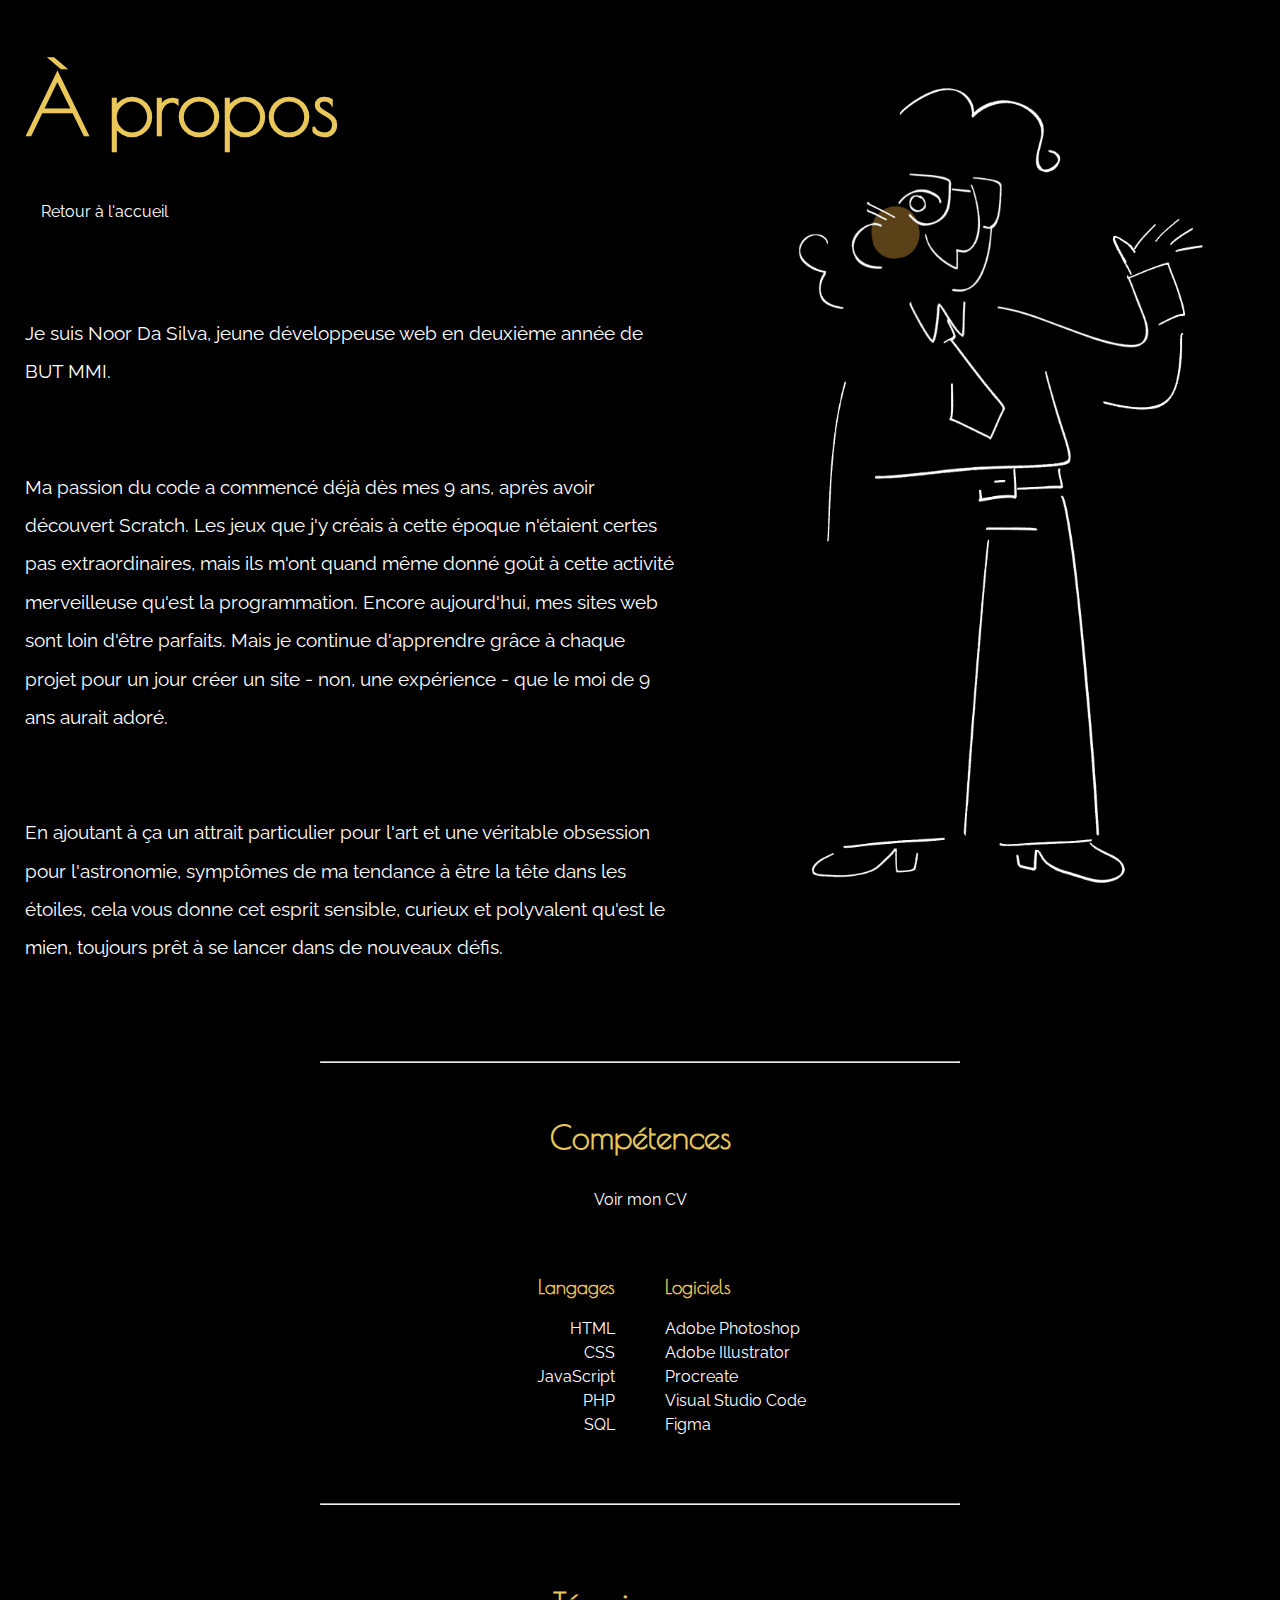
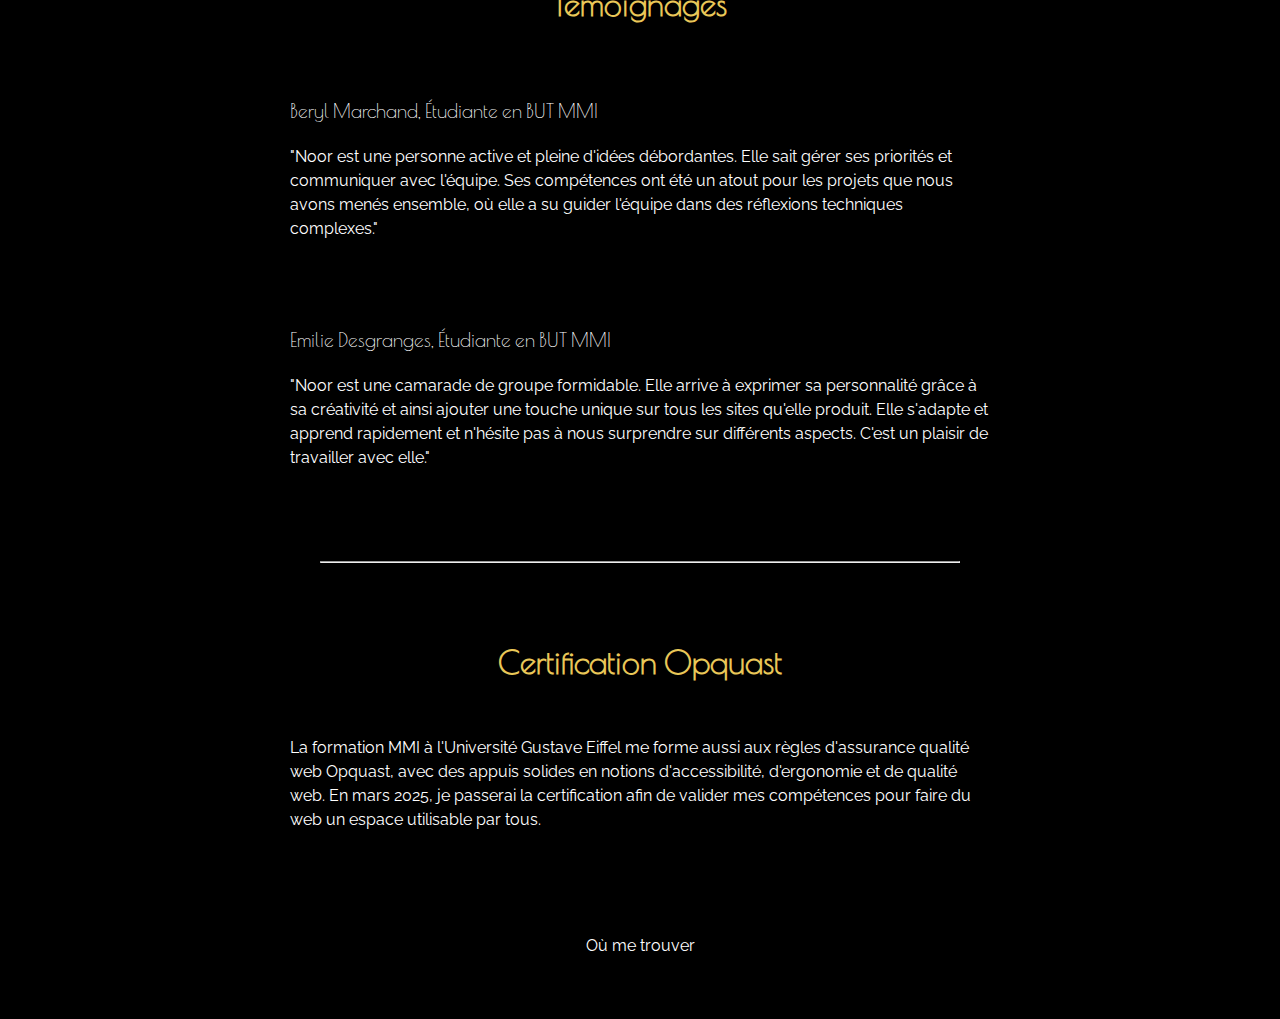
==== commit 44c084b6: "fix contact" ====
--- a/about.html
+++ b/about.html
@@ -1,5 +1,5 @@
 <!DOCTYPE html>
-<html lang="en">
+<html lang="fr">
 
 <head>
     <meta charset="UTF-8">
@@ -11,22 +11,23 @@
         href="https://fonts.googleapis.com/css2?family=Poiret+One&family=Raleway:ital,wght@0,100..900;1,100..900&display=swap"
         rel="stylesheet">
     <link rel="stylesheet" href="styles.css">
+    <link rel="shortcut icon" href="img/favicon.png" type="image/x-icon">
 </head>
 
 <body class="about">
     <div class="biographie">
         <div>
-            <h1 class="fade-in-up">À propos</h1>
-            <a class="fade-in-up" href="index.html">Retour à l'accueil</a>
-            <p class="fade-in-up">Je suis Noor Da Silva, jeune développeur web en deuxième année de BUT MMI.</p>
+            <h1>À propos</h1>
+            <a href="index.html">Retour à l'accueil</a>
+            <p>Je suis Noor Da Silva, jeune développeuse web en deuxième année de BUT MMI.</p>
             <br>
-            <p class="fade-in">Ma passion du code a commencé déjà dès mes 9 ans, après avoir découvert Scratch. Les jeux que j'y créais à
+            <p>Ma passion du code a commencé déjà dès mes 9 ans, après avoir découvert Scratch. Les jeux que j'y créais à
                 cette époque n'étaient certes pas extraordinaires, mais ils m'ont quand même donné goût à cette activité
                 merveilleuse qu'est la programmation. Encore aujourd'hui, mes sites web sont loin d'être parfaits. Mais je
                 continue d'apprendre grâce à chaque projet pour un jour créer un site - non, une expérience - que le moi de
                 9 ans aurait adoré.</p>
                 <br>
-            <p class="fade-in">En ajoutant à ça un attrait particulier pour l'art et une véritable obsession pour l'astronomie, symptômes de
+            <p>En ajoutant à ça un attrait particulier pour l'art et une véritable obsession pour l'astronomie, symptômes de
                 ma tendance à être la tête dans les étoiles, cela vous donne cet esprit sensible, curieux et polyvalent
                 qu'est le mien, toujours prêt à se lancer dans de nouveaux défis.</p>
         </div>
@@ -72,15 +73,15 @@
         <h2>Témoignages</h2>
         <blockquote class="fade-in">
             <p class="cite">Beryl Marchand, Étudiante en BUT MMI</p>
-            <p>"Noor est une personne active et pleine d'idées débordantes. Il sait gérer ses priorités et communiquer
-                avec l'équipe. Ses compétences ont été un atout pour les projets que nous avons menés ensemble, où il a
+            <p>"Noor est une personne active et pleine d'idées débordantes. Elle sait gérer ses priorités et communiquer
+                avec l'équipe. Ses compétences ont été un atout pour les projets que nous avons menés ensemble, où elle a
                 su guider l'équipe dans des réflexions techniques complexes."</p>
         </blockquote>
         <blockquote class="fade-in">
             <p class="cite">Emilie Desgranges, Étudiante en BUT MMI</p>
-            <p>"Noor est un camarade de groupe formidable. Il arrive à exprimer sa personnalité grâce à sa créativité et
-                ainsi ajouter une touche unique sur tous les sites qu'il produit. Il s'adapte et apprend rapidement et
-                n'hésite pas à nous surprendre sur différents aspects. C'est un plaisir de travailler avec lui."</p>
+            <p>"Noor est une camarade de groupe formidable. Elle arrive à exprimer sa personnalité grâce à sa créativité et
+                ainsi ajouter une touche unique sur tous les sites qu'elle produit. Elle s'adapte et apprend rapidement et
+                n'hésite pas à nous surprendre sur différents aspects. C'est un plaisir de travailler avec elle."</p>
         </blockquote>
     </div>
 
--- a/styles.css
+++ b/styles.css
@@ -590,14 +590,14 @@
     flex-direction: column;
     height: 100vh;
     width: 100vw;
-    padding: 50px;
+    padding: 20px;
 }
 
 .contact-page {
     border: #ffffff solid 2px;
     width: 100%;
     height: 100%;
-    padding: 50px;
+    padding: 20px;
     display: grid;
     grid-template-columns: 1fr 2fr 1fr;
     grid-template-rows: auto auto auto;
@@ -659,10 +659,16 @@
 textarea {
     width: 400px;
     height: 2rem;
+    background-color: black;
+    color: white;
+    font-family: 'Raleway', sans-serif;
+
 }
 
 textarea {
     height: 296px;
+    font-size: 0.8rem;
+    padding: 0.5rem 0.15rem;
 }
 
 .required {
@@ -763,7 +769,7 @@
 
     input:not([type='submit']),
     textarea, .message, .mail-info {
-        width: 100%;
+        max-width: 100%;
     }
 
     .contact-page {
@@ -796,7 +802,7 @@
             "f j"
             "c c"
             "a a"
-            "a a"
+            "l n"
             "l n";
     }
 
